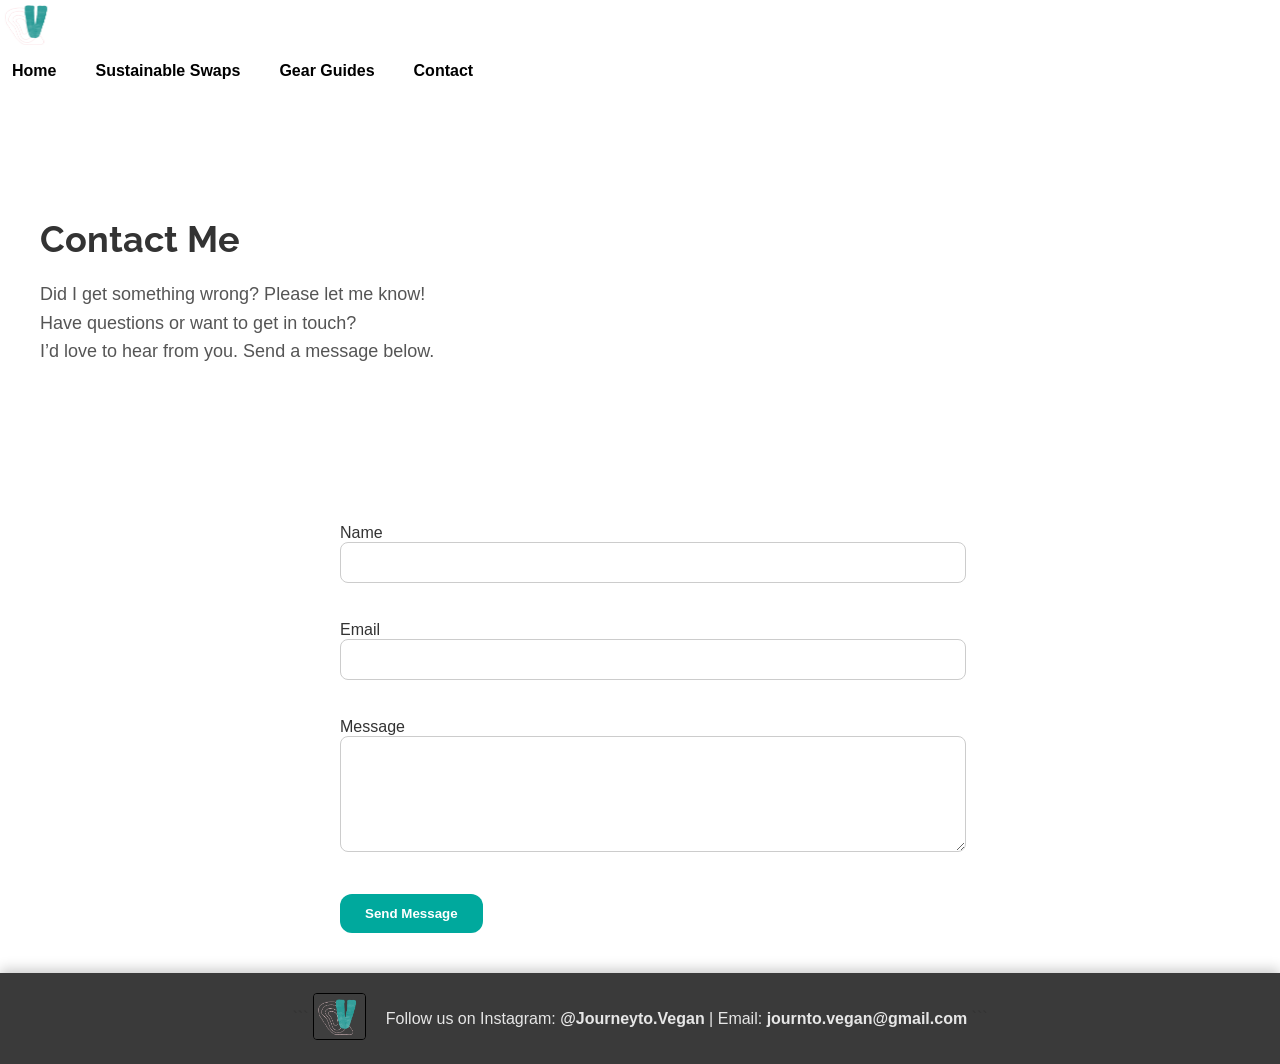
==== contact.html @ 1d96b5f5 "Update contact.html" ====
<!DOCTYPE html>
<html lang="en">
<head>
  <meta charset="UTF-8">
  <meta name="viewport" content="width=device-width, initial-scale=1.0">
  <title>Contact | Journey to Vegan</title>
  <link rel="stylesheet" href="style.css">
  <link href="https://fonts.googleapis.com/css2?family=Bebas+Neue&family=Quicksand:wght@400;500&family=Raleway:wght@400;700&display=swap" rel="stylesheet">
</head>
<body>

  <header>
      <!-- Logo -->
    <div class="logo">
      <a href="index.html">
        <img src="Logo.png" alt="Journey to Vegan Logo">
      </a>
    </div>

    <!-- Navigation -->
    <nav class="nav-menu">

      <div class="dropdown">
        <button class="nav-button">Home</button>
        <div class="dropdown-content">
          <a href="index.html">Home</a>
        </div>
      </div>

      <div class="dropdown">
        <button class="nav-button">Sustainable Swaps</button>
        <div class="dropdown-content">
          <a href="swaps.html">Sustainable Swaps</a>
        </div>
      </div>

      <div class="dropdown">
        <button class="nav-button">Gear Guides</button>
        <div class="dropdown-content">
          <a href="gear.html">Gear Guides</a>
        </div>
      </div>

      <div class="dropdown">
        <button class="nav-button">Contact</button>
        <div class="dropdown-content">
          <a href="contact.html">Contact</a>
        </div>
      </div>

    </nav>

  </div>
</header>
  </header>

  <section class="intro">
    <h2>Contact Me</h2>
    <p>
      Did I get something wrong? Please let me know!<br>
      Have questions or want to get in touch?<br>
      I’d love to hear from you. Send a message below.
    </p>
  </section>

  <section class="contact-form">
    <form action="https://formspree.io/f/mdalrdqy" method="post">
      <label for="name">Name</label><br>
      <input type="text" id="name" name="name" required><br><br>

      <label for="email">Email</label><br>
      <input type="email" id="email" name="email" required><br><br>

      <label for="message">Message</label><br>
      <textarea id="message" name="message" rows="6" required></textarea><br><br>

      <button type="submit">Send Message</button>
    </form>
  </section>

  <!-- ================= Footer ================= -->
<footer class="site-footer">
  <div class="footer-container">

```
<div class="footer-logo">
  <img src="Gray.png" alt="Journey to Vegan Logo">
</div>

<div class="footer-text">
  <p>Follow us on Instagram: <strong>@Journeyto.Vegan</strong> | Email: <strong>journto.vegan@gmail.com</strong></p>
</div>
```

  </div>
</footer>


</body>
</html>
---- style.css ----
/* =========================
Base Styles
========================= */
body {
margin: 0;
font-family: 'Inter', sans-serif;
background: #ffffff;
color: #333333;
scroll-behavior: smooth;
}

a { text-decoration: none; color: inherit; }

/* =========================
Header
========================= */
.site-header {
width: 100%;
background: white;
box-shadow: 0 4px 12px rgba(0,0,0,0.1);
position: sticky;
top: 0;
z-index: 100;
}

.header-container {
max-width: 1200px;
margin: auto;
display: flex;
justify-content: space-between;
align-items: center;
padding: 15px 20px;
}

.logo img { height: 50px; }

.nav-menu { display: flex; gap: 15px; }

.nav-button {
background: none;
border: none;
font-size: 16px;
font-weight: 600;
cursor: pointer;
padding: 8px 12px;
border-radius: 8px;
transition: 0.3s;
}

.nav-button:hover { background: rgba(0,128,128,0.1); }

.dropdown { position: relative; }

.dropdown-content {
display: none;
position: absolute;
top: 36px;
right: 0;
background: white;
min-width: 180px;
border-radius: 8px;
box-shadow: 0 4px 12px rgba(0,0,0,0.2);
overflow: hidden;
z-index: 200;
}

.dropdown-content a {
display: block;
padding: 10px 15px;
color: #333;
transition: 0.3s;
}

.dropdown-content a:hover {
background: #00a99d;
color: white;
}

.dropdown:hover .dropdown-content { display: block; }

/* =========================
Hero Section
========================= */
.hero {
position: relative;
height: 90vh;
background: url('https://via.placeholder.com/1600x900') center/cover no-repeat;
display: flex;
justify-content: center;
align-items: center;
color: white;
}

.hero .overlay {
background: rgba(0,0,0,0.4);
padding: 40px 20px;
border-radius: 20px;
text-align: center;
}

.hero h1 {
font-family: 'Raleway', sans-serif;
font-size: 64px;
margin: 0;
text-shadow: 2px 2px 8px rgba(0,0,0,0.5);
}

.hero p { font-size: 20px; margin: 20px 0; opacity: 0.9; }

.hero-buttons button {
padding: 12px 28px;
margin: 10px;
border-radius: 12px;
border: none;
cursor: pointer;
background: #00a99d;
color: white;
font-weight: bold;
transition: all 0.3s ease;
}

.hero-buttons button:hover { background: #ff7f50; }

/* =========================
Sections
========================= */
section { padding: 100px 20px; max-width: 1200px; margin: auto; }

h2 {
font-family: 'Raleway', sans-serif;
font-size: 36px;
margin-bottom: 20px;
color: #333;
}

p {
font-size: 18px;
line-height: 1.6;
color: #555;
}

/* =========================
Bio Section
========================= */
.bio-content {
display: flex;
gap: 40px;
align-items: center;
flex-wrap: wrap;
}

.profile-pic {
width: 220px;
height: 220px;
border-radius: 50%;
object-fit: cover;
border: 4px solid #00a99d;
}

/* =========================
Cards Section
========================= */
.cards {
display: flex;
flex-wrap: wrap;
gap: 30px;
justify-content: center;
}

.card {
background: white;
border-radius: 20px;
overflow: hidden;
width: 300px;
box-shadow: 0 6px 18px rgba(0,0,0,0.1);
transition: transform 0.3s ease, box-shadow 0.3s ease;
}

.card:hover {
transform: translateY(-5px);
box-shadow: 0 12px 24px rgba(0,169,157,0.4);
}

.card img {
width: 100%;
height: 200px;
object-fit: cover;
}

.card h3 {
margin: 16px;
color: #00a99d;
}

.card p {
margin: 0 16px 16px 16px;
color: #555;
}

/* =========================
Gear Section
========================= */
.gear-list {
display: flex;
flex-direction: column;
gap: 50px;
}

.gear-row {
display: flex;
gap: 30px;
flex-wrap: wrap;
align-items: center;
box-shadow: 0 6px 18px rgba(0,0,0,0.1);
border-radius: 20px;
padding: 20px;
transition: transform 0.3s ease, box-shadow 0.3s ease;
background: white;
}

.gear-row:hover {
transform: translateY(-5px);
box-shadow: 0 12px 24px rgba(0,169,157,0.4);
}

.gear-row img {
width: 300px;
border-radius: 20px;
object-fit: cover;
}

.gear-info button {
margin-top: 12px;
padding: 10px 20px;
background: #00a99d;
color: white;
border: none;
border-radius: 12px;
cursor: pointer;
transition: 0.3s;
}

.gear-info button:hover { background: #ff7f50; }

/* =========================
Contact Section
========================= */
.contact-form {
background: white;
padding: 40px;
border-radius: 20px;
max-width: 600px;
margin: auto;
}

.contact-form input,
.contact-form textarea {
width: 100%;
padding: 12px;
margin-bottom: 20px;
border-radius: 8px;
border: 1px solid #ccc;
}

.contact-form button {
padding: 12px 25px;
background: #00a99d;
color: white;
border: none;
border-radius: 12px;
cursor: pointer;
font-weight: bold;
}

.contact-form button:hover { background: #ff7f50; }

/* =========================
Footer
========================= */
/* =========================
   Footer
========================= */
.site-footer {
  background: #3a3a3a; /* slightly lighter dark gray */
  color: f5f5f5;
  padding: 20px 40px;
  box-shadow: 0 -4px 12px rgba(0,0,0,0.2); /* shadow above footer */
}

.footer-container {
  max-width: 1200px;
  margin: 0 auto;
}

.footer-container .footer-logo,
.footer-container .footer-text {
  display: inline-block; /* allows them to sit on the same line */
  vertical-align: middle;
}

.footer-container {
  text-align: center; /* center the whole block */
}

.footer-logo img {
  height: 45px;
  display: inline-block;
  border: 1px solid black; /* thin black frame */
  border-radius: 4px;      /* subtle rounded corners */
  margin-right: 15px;       /* small gap between logo and text */
  opacity: 1;               /* make it fully visible */
  transition: opacity 0.3s ease;
}

.footer-logo img:hover {
  opacity: 1; /* keep hover effect if you like */
}

.footer-text p {
  display: inline-block;
  font-size: 16px;
  margin: 0;
  color: e6e6e6;
}

/* Responsive: wrap logo/text on small screens */
@media (max-width: 768px) {
  .footer-container {
    text-align: center;
  }

  .footer-container .footer-logo,
  .footer-container .footer-text {
    display: block;
    margin: 5px auto;
  }

  .footer-logo img {
    margin-right: 0;
  }
}
.footer-text p {
  color: #e6e6e6 !important; /* soft off-white/gray */
}
/* =========================
Responsive
========================= */
@media(max-width: 768px) {

.bio-content,
.gear-row {
flex-direction: column;
text-align: center;
}

.profile-pic,
.gear-row img {
width: 80%;
height: auto;
}

.hero h1 { font-size: 48px; }

.nav-menu {
flex-direction: column;
gap: 10px;
}

.dropdown-content {
position: relative;
top: 0;
right: 0;
width: 100%;
}


/* =========================
Contact Button Styling
========================= */
.contact-btn {
background: #00a99d;
color: white !important;
padding: 8px 18px;
border-radius: 20px;
transition: all 0.3s ease;
}

.contact-btn:hover {
background: #ff7f50;
transform: translateY(-2px);
}
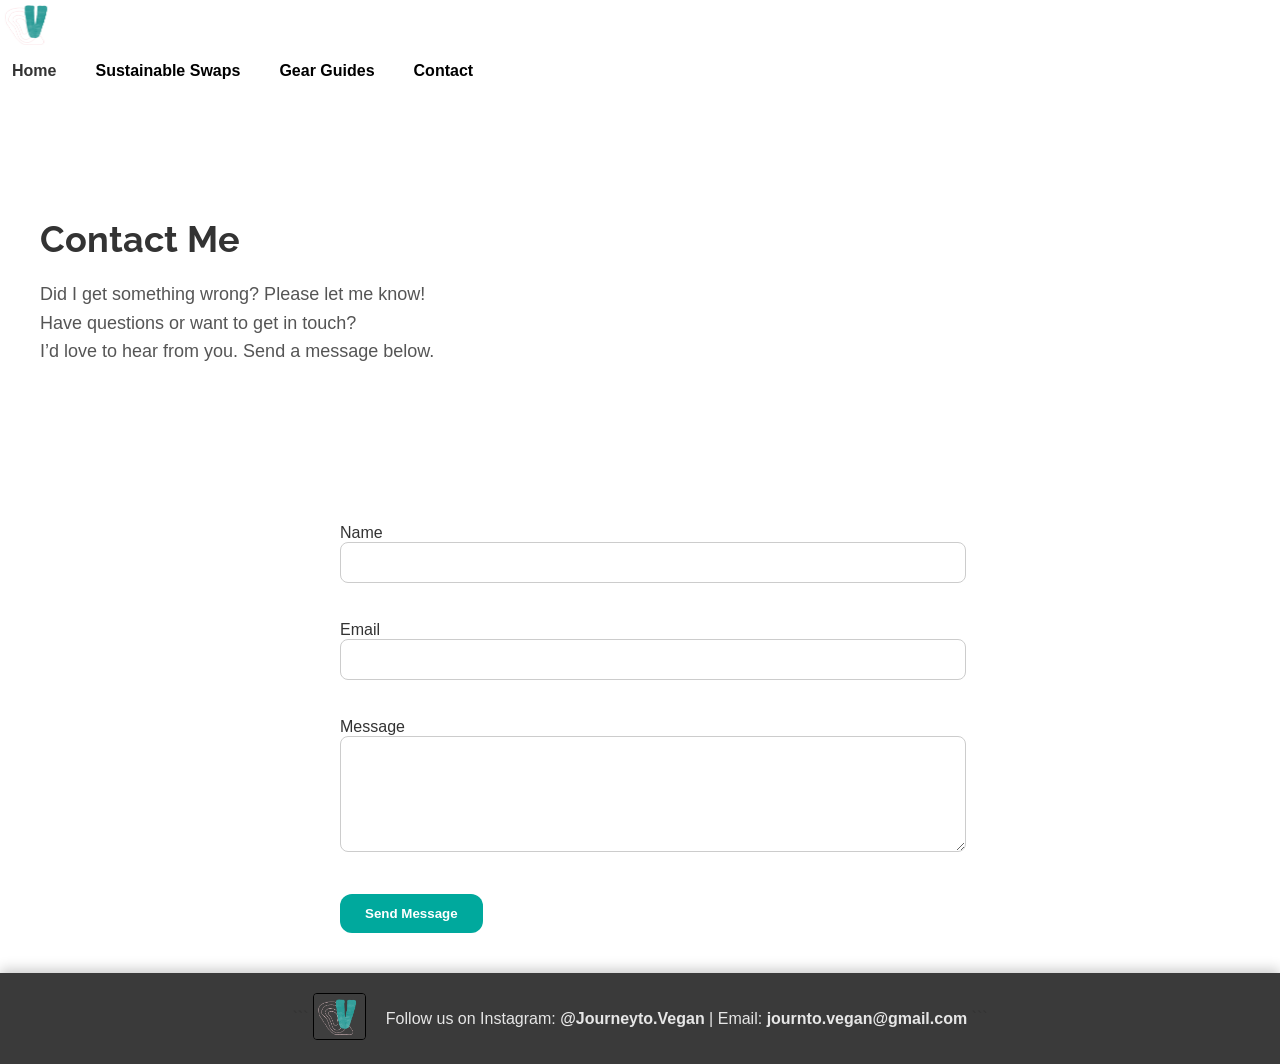
==== commit 8d5cd2ae: "Update contact.html" ====
--- a/contact.html
+++ b/contact.html
@@ -21,12 +21,7 @@
     <!-- Navigation -->
     <nav class="nav-menu">
 
-      <div class="dropdown">
-        <button class="nav-button">Home</button>
-        <div class="dropdown-content">
-          <a href="index.html">Home</a>
-        </div>
-      </div>
+     <a href="index.html" class="nav-button">Home</a>
 
       <div class="dropdown">
         <button class="nav-button">Sustainable Swaps</button>
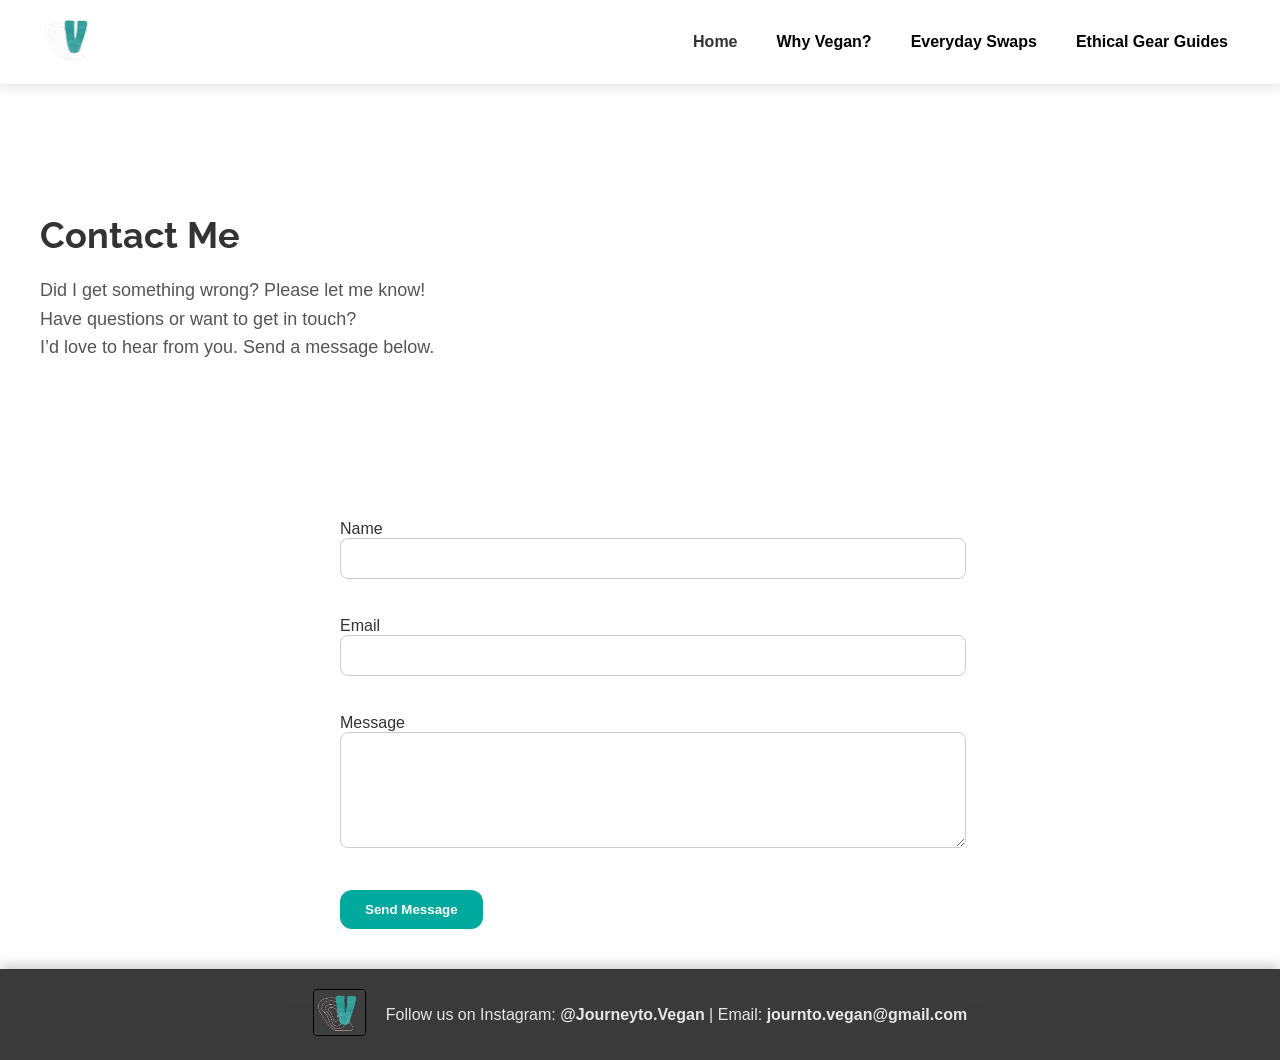
==== commit ec7f4f95: "Update contact.html" ====
--- a/contact.html
+++ b/contact.html
@@ -10,8 +10,10 @@
 </head>
 <body>
 
-  <header>
-      <!-- Logo -->
+<header class="site-header">
+  <div class="header-container">
+
+    <!-- Logo -->
     <div class="logo">
       <a href="index.html">
         <img src="Logo.png" alt="Journey to Vegan Logo">
@@ -21,33 +23,31 @@
     <!-- Navigation -->
     <nav class="nav-menu">
 
-     <a href="index.html" class="nav-button">Home</a>
-
+      <a href="index.html" class="nav-button">Home</a>
+      
       <div class="dropdown">
-        <button class="nav-button">Sustainable Swaps</button>
+        <button class="nav-button">Why Vegan?</button>
         <div class="dropdown-content">
-          <a href="swaps.html">Sustainable Swaps</a>
+          <a href="why-vegan.html">Why Vegan?</a>
+        </div>
+      </div>
+      
+      <div class="dropdown">
+        <button class="nav-button">Everyday Swaps</button>
+        <div class="dropdown-content">
+          <a href="swaps.html">Everyday Swaps</a>
         </div>
       </div>
 
-      <div class="dropdown">
-        <button class="nav-button">Gear Guides</button>
+       <div class="dropdown">
+        <button class="nav-button">Ethical Gear Guides</button>
         <div class="dropdown-content">
           <a href="gear.html">Gear Guides</a>
         </div>
       </div>
-
-      <div class="dropdown">
-        <button class="nav-button">Contact</button>
-        <div class="dropdown-content">
-          <a href="contact.html">Contact</a>
-        </div>
-      </div>
-
+      
     </nav>
-
-  </div>
-</header>
+    </div>
   </header>
 
   <section class="intro">
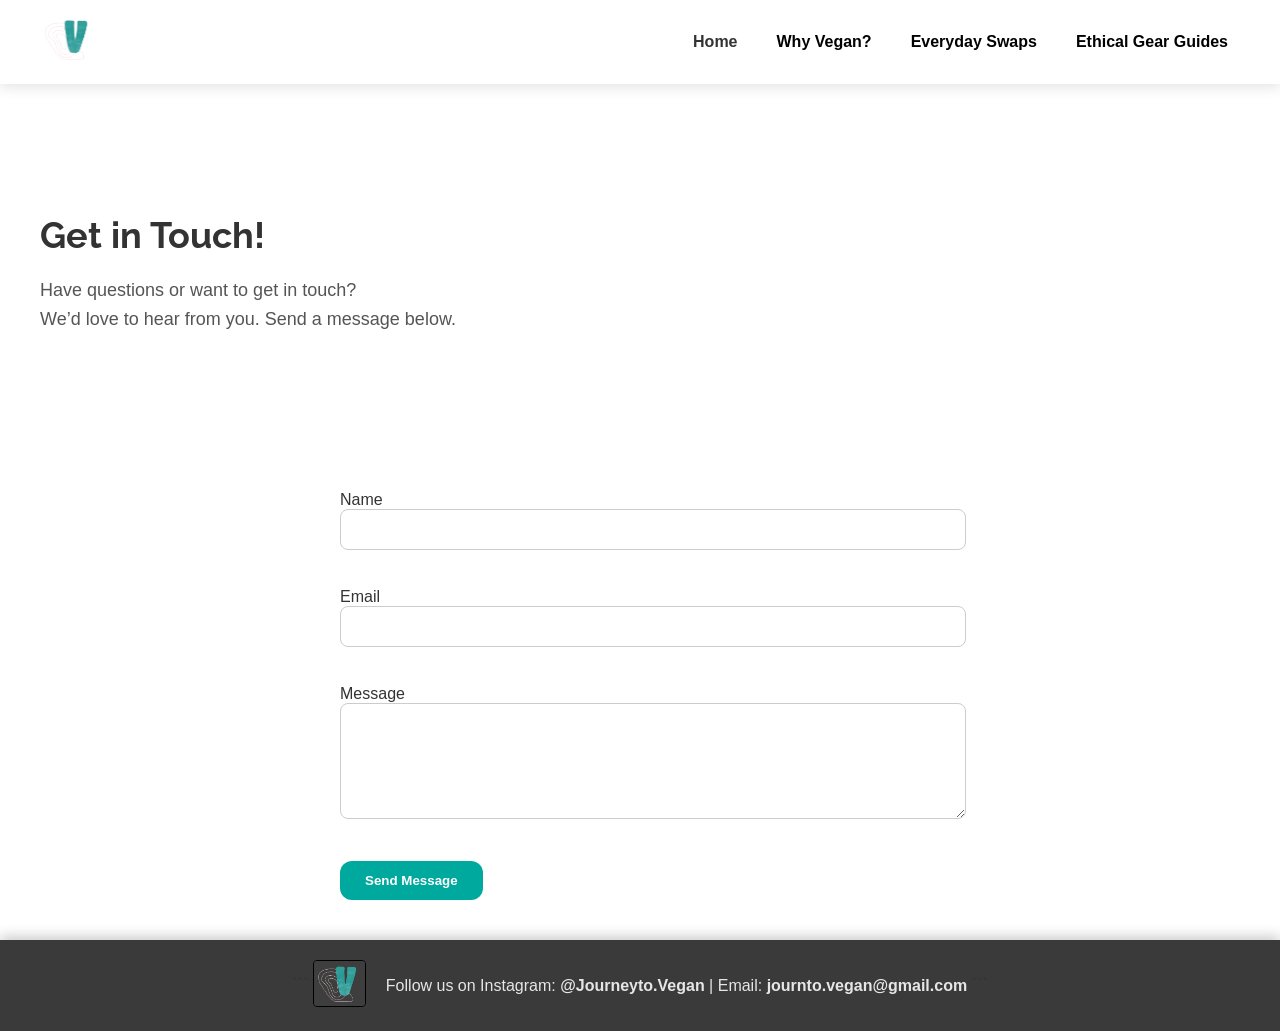
==== commit 27d0ba0c: "Update contact.html" ====
--- a/contact.html
+++ b/contact.html
@@ -51,11 +51,10 @@
   </header>
 
   <section class="intro">
-    <h2>Contact Me</h2>
+    <h2>Get in Touch!</h2>
     <p>
-      Did I get something wrong? Please let me know!<br>
       Have questions or want to get in touch?<br>
-      I’d love to hear from you. Send a message below.
+      We’d love to hear from you. Send a message below.
     </p>
   </section>
 
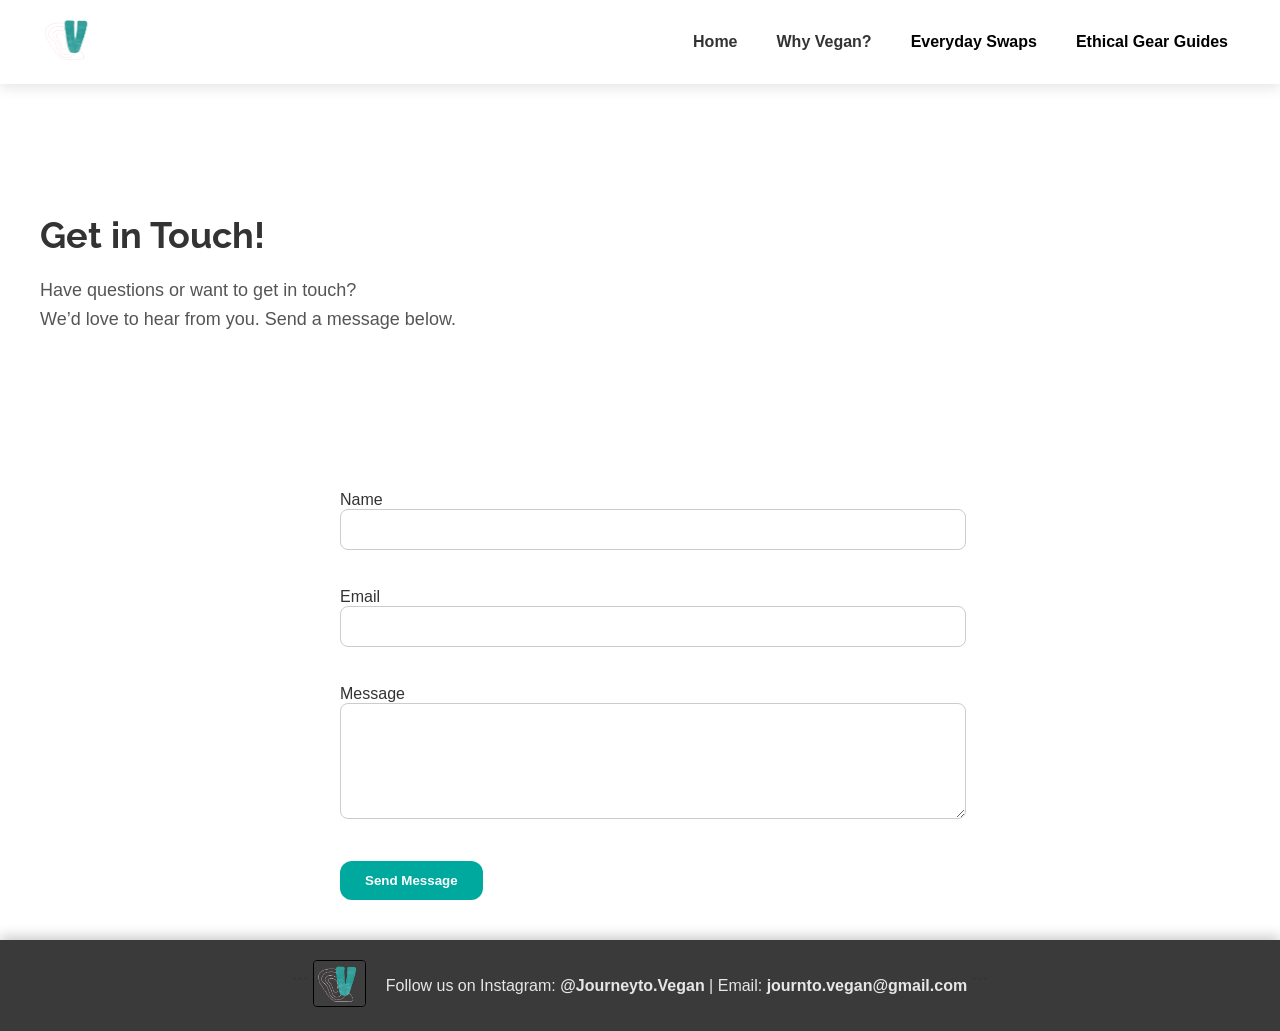
==== commit 2ec6b90f: "Update contact.html" ====
--- a/contact.html
+++ b/contact.html
@@ -25,12 +25,7 @@
 
       <a href="index.html" class="nav-button">Home</a>
       
-      <div class="dropdown">
-        <button class="nav-button">Why Vegan?</button>
-        <div class="dropdown-content">
-          <a href="why-vegan.html">Why Vegan?</a>
-        </div>
-      </div>
+      <a href="why-vegan.html" class="nav-button contact-btn">Why Vegan?</a>
       
       <div class="dropdown">
         <button class="nav-button">Everyday Swaps</button>
--- a/style.css
+++ b/style.css
@@ -84,7 +84,7 @@
 .hero {
 position: relative;
 height: 90vh;
-background: url('https://via.placeholder.com/1600x900') center/cover no-repeat;
+background: url('homepage.jpg') center/cover no-repeat;
 display: flex;
 justify-content: center;
 align-items: center;
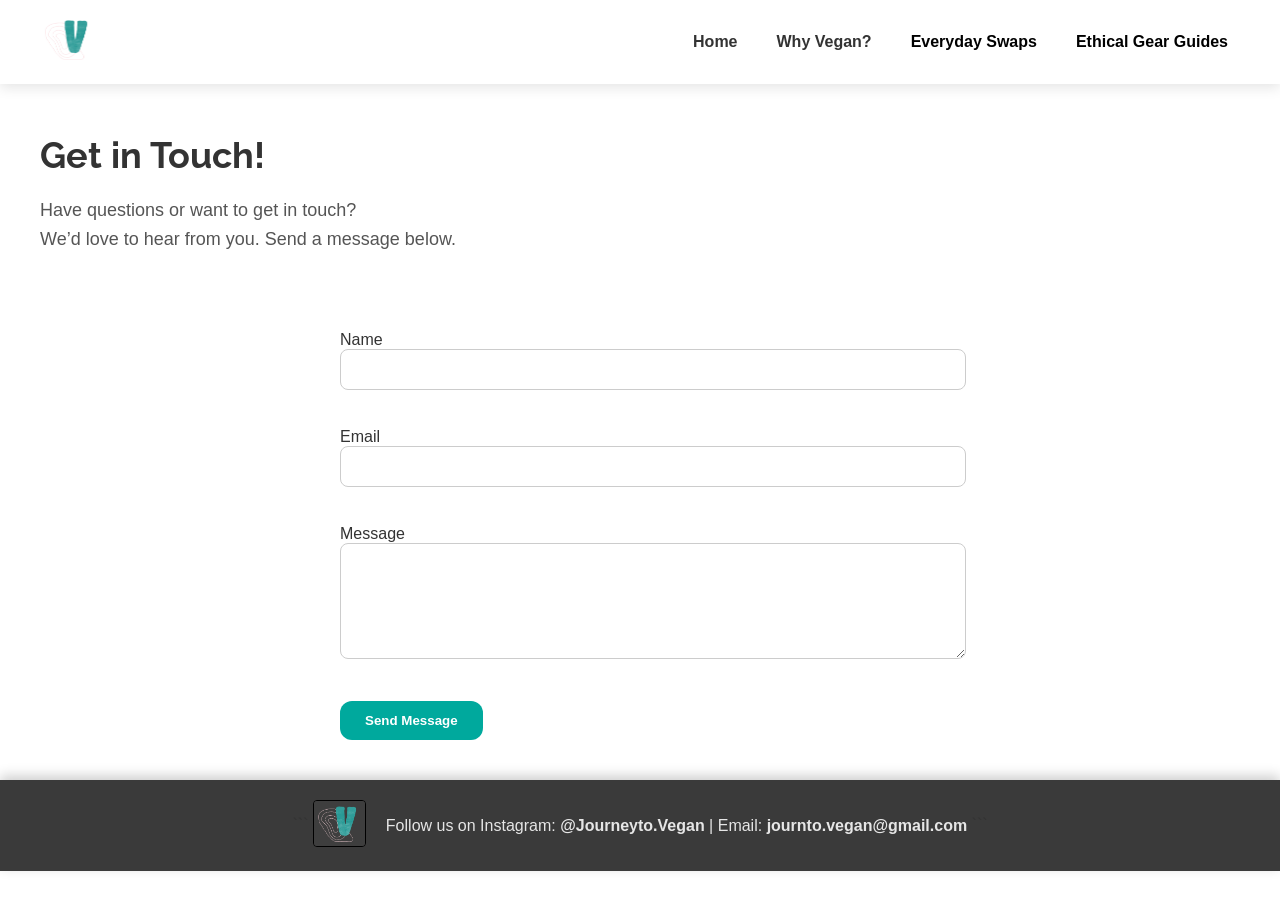
==== commit 76405dc3: "Update contact.html" ====
--- a/contact.html
+++ b/contact.html
@@ -37,7 +37,7 @@
        <div class="dropdown">
         <button class="nav-button">Ethical Gear Guides</button>
         <div class="dropdown-content">
-          <a href="gear.html">Gear Guides</a>
+          <a href="gear.html">All Guides</a>
         </div>
       </div>
       
--- a/style.css
+++ b/style.css
@@ -124,7 +124,7 @@
 /* =========================
 Sections
 ========================= */
-section { padding: 100px 20px; max-width: 1200px; margin: auto; }
+section { padding: 20px 20px; max-width: 1200px; margin: auto; }
 
 h2 {
 font-family: 'Raleway', sans-serif;
@@ -144,14 +144,14 @@
 ========================= */
 .bio-content {
 display: flex;
-gap: 40px;
+gap: 20px;
 align-items: center;
 flex-wrap: wrap;
 }
 
 .profile-pic {
-width: 220px;
-height: 220px;
+width: 160px;
+height: 160px;
 border-radius: 50%;
 object-fit: cover;
 border: 4px solid #00a99d;
@@ -163,7 +163,7 @@
 .cards {
 display: flex;
 flex-wrap: wrap;
-gap: 30px;
+gap: 10px;
 justify-content: center;
 }
 
@@ -197,50 +197,77 @@
 color: #555;
 }
 
+
 /* =========================
 Gear Section
 ========================= */
 .gear-list {
-display: flex;
-flex-direction: column;
-gap: 50px;
+  display: flex;
+  flex-direction: column;
+  gap: 20px;
 }
 
 .gear-row {
-display: flex;
-gap: 30px;
-flex-wrap: wrap;
-align-items: center;
-box-shadow: 0 6px 18px rgba(0,0,0,0.1);
-border-radius: 20px;
-padding: 20px;
-transition: transform 0.3s ease, box-shadow 0.3s ease;
-background: white;
+  display: flex;
+  gap: 20px;
+  flex-wrap: nowrap;           /* prevent text from dropping below image */
+  align-items: flex-start;     /* aligns text to top of image */
+  box-shadow: 0 6px 18px rgba(0,0,0,0.1);
+  border-radius: 20px;
+  padding: 10px;
+  transition: transform 0.3s ease, box-shadow 0.3s ease;
+  background: white;
 }
 
 .gear-row:hover {
-transform: translateY(-5px);
-box-shadow: 0 12px 24px rgba(0,169,157,0.4);
+  transform: translateY(-5px);
+  box-shadow: 0 12px 24px rgba(0,169,157,0.4);
 }
 
 .gear-row img {
-width: 300px;
-border-radius: 20px;
-object-fit: cover;
+  width: 100px;                /* small image */
+  border-radius: 10px;
+  object-fit: cover;
+  flex-shrink: 0;              /* prevents image from shrinking too much */
+}
+
+.gear-info {
+  flex: 1;                      /* text fills remaining space next to image */
 }
 
 .gear-info button {
-margin-top: 12px;
-padding: 10px 20px;
-background: #00a99d;
-color: white;
-border: none;
-border-radius: 12px;
-cursor: pointer;
-transition: 0.3s;
-}
-
-.gear-info button:hover { background: #ff7f50; }
+  margin-top: 9px;
+  padding: 10px 20px;
+  background: #00a99d;
+  color: white;
+  border: none;
+  border-radius: 12px;
+  cursor: pointer;
+  transition: 0.3s;
+}
+
+.gear-info button:hover { 
+  background: #ff7f50; 
+}
+
+/* =========================
+Mobile Responsive
+========================= */
+@media (max-width: 600px) {
+  .gear-row {
+    flex-direction: column;      /* stack image + text on mobile */
+    align-items: center;
+  }
+
+  .gear-row img {
+    width: 100%;                 /* full width on mobile */
+    max-width: 200px;            /* cap size */
+  }
+
+  .gear-info {
+    text-align: center;
+  }
+}
 
 /* =========================
 Contact Section
@@ -389,3 +416,36 @@
 background: #ff7f50;
 transform: translateY(-2px);
 }
+
+   
+/* =========================
+Section Styles
+========================= */
+
+/* Intro Section */
+#intro {
+  padding: 50px 20px;  /* Adjust the padding for the intro section */
+  margin-bottom: 10px; /* Reduce the space below the intro section */
+}
+
+/* Sustainable Swaps Section */
+#swaps {
+  padding: 50px 20px;  /* Adjust the padding for the sustainable swaps section */
+  margin-top: 10px;    /* Reduce the space above the sustainable swaps section */
+}
+
+/* Adjust padding for smaller screens (mobile view) */
+@media(max-width: 768px) {
+  #intro, #swaps {
+    padding: 40px 20px;  /* Adjust padding for mobile */
+  }
+}
+/* Forcing margin with !important */
+#intro {
+  margin-bottom: 10px !important; /* Forces the margin to be applied */
+}
+
+#swaps {
+  margin-top: 10px !important; /* Forces the margin to be applied */
+}
+
